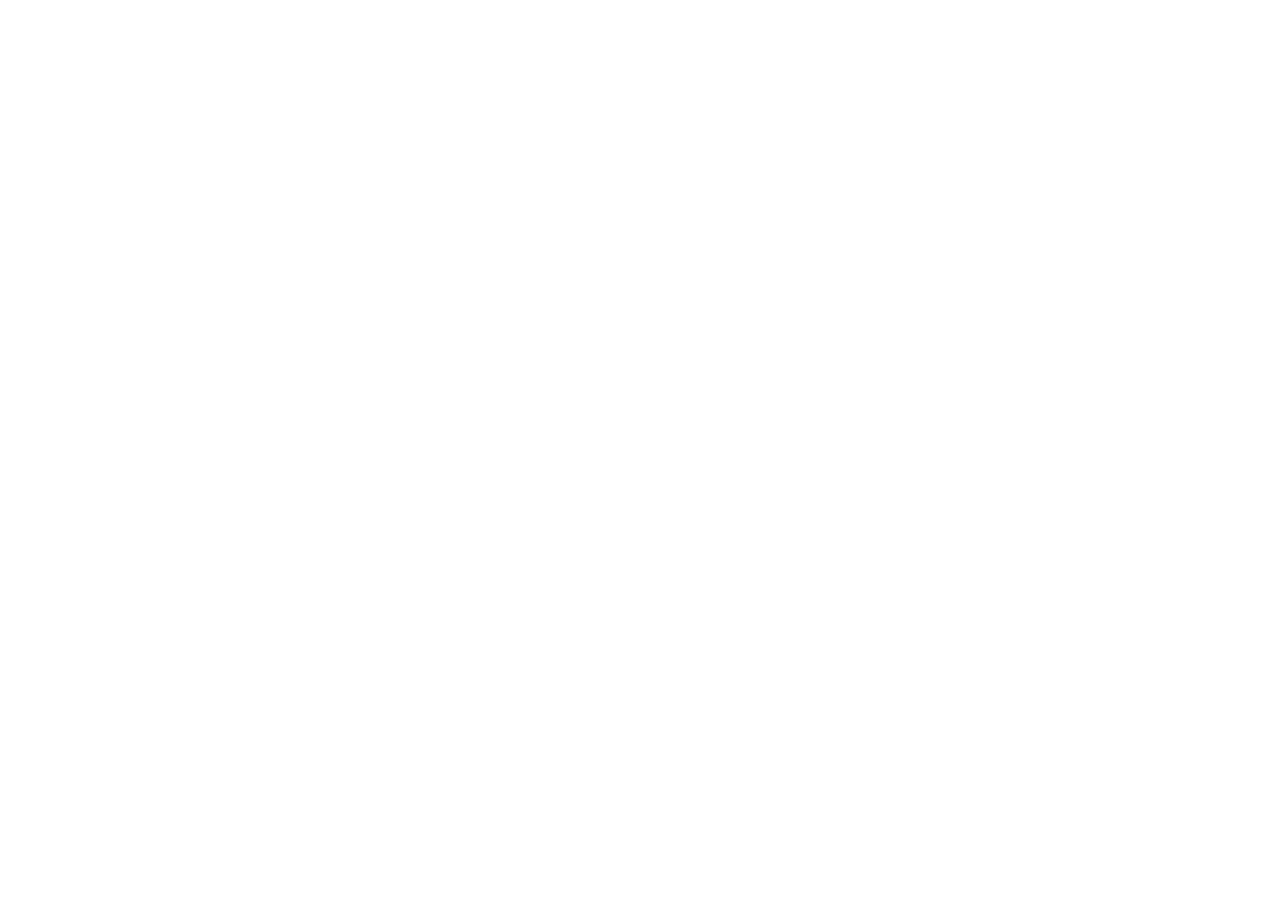
==== index.html @ 65391e6e "initialize" ====
<!DOCTYPE html>
<html lang="en">
<head>
    <meta charset="UTF-8">
    <meta name="viewport" content="width=device-width, initial-scale=1.0">
    <title>Document</title>
</head>
<body>
    
</body>
</html>
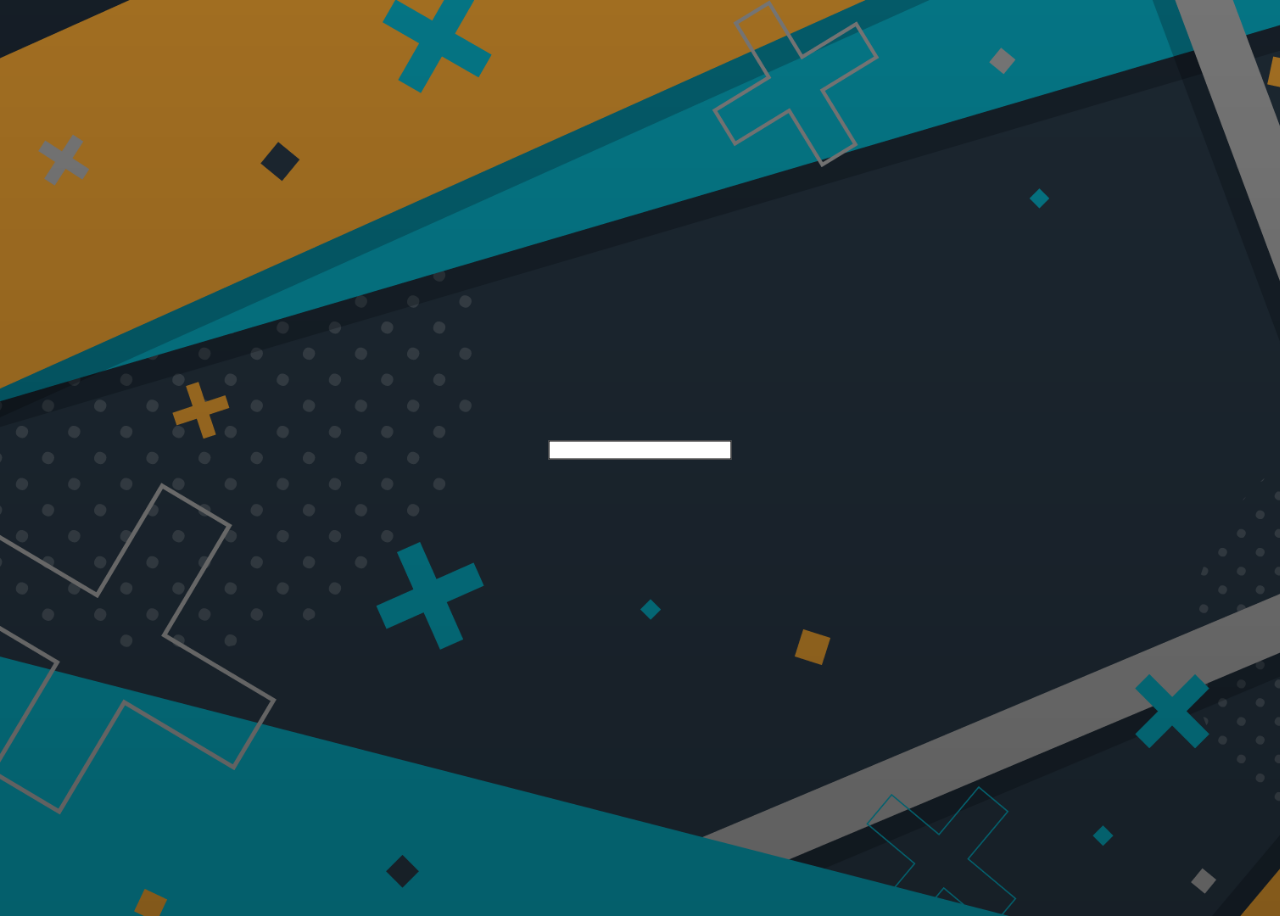
==== commit 17597f9f: "add entry page" ====
--- a/index.html
+++ b/index.html
@@ -1,11 +1,18 @@
 <!DOCTYPE html>
-<html lang="en">
+<html lang="ja">
+
 <head>
     <meta charset="UTF-8">
     <meta name="viewport" content="width=device-width, initial-scale=1.0">
-    <title>Document</title>
+    <title>G^2 : 仮置き</title>
+    <link rel="stylesheet" href="style.css">
 </head>
+
 <body>
-    
+    <main>
+        <input type="text" class="input-box">
+    </main>
+    <script src="./app.js"></script>
 </body>
+
 </html>--- a/style.css
+++ b/style.css
@@ -0,0 +1,26 @@
+* {
+    margin: none;
+    padding: none;
+}
+
+html{
+    overflow: hidden;
+    background-image: linear-gradient(#0000005e, #0000007c), url('./images/tech23.png');
+    background-size: cover;
+}
+
+main{
+    height: 100vh;
+    width: 100vw;
+}
+
+.input-box{
+    position: absolute;
+    top: 50%;
+    left: 50%;
+    transform: translate(-50%, -50%);
+    -webkit-transform: translate(-50%, -50%);
+    -ms-transform: translate(-50%, -50%);
+
+    border: 1px solid #000;
+}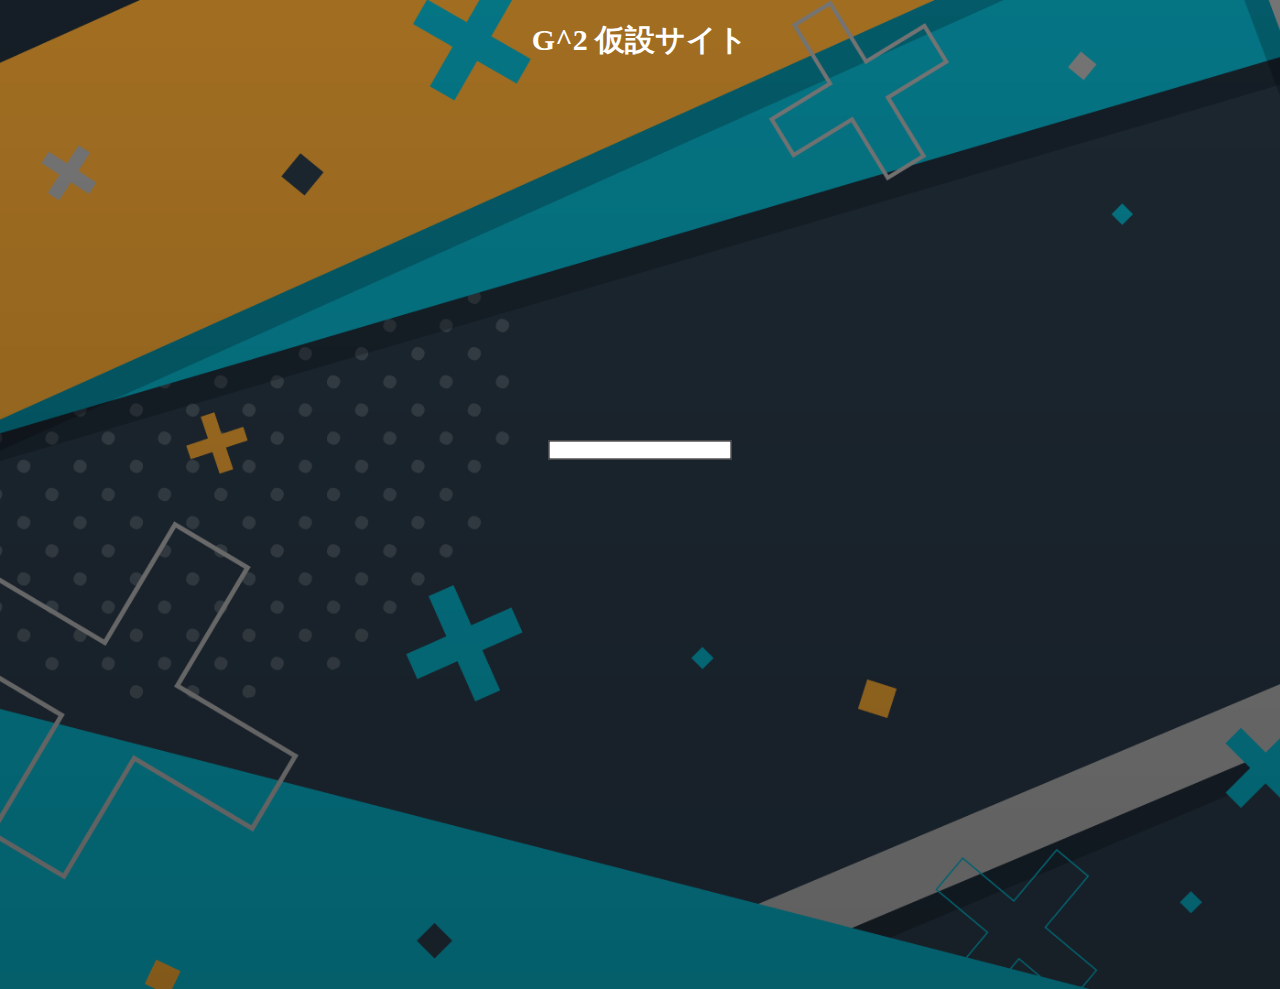
==== commit 1015f05a: "add title" ====
--- a/index.html
+++ b/index.html
@@ -4,11 +4,16 @@
 <head>
     <meta charset="UTF-8">
     <meta name="viewport" content="width=device-width, initial-scale=1.0">
-    <title>G^2 : 仮置き</title>
+    <title>G^2 : 仮設サイト</title>
     <link rel="stylesheet" href="style.css">
 </head>
 
 <body>
+    <header>
+        <h1>
+            G^2 仮設サイト
+        </h1>
+    </header>
     <main>
         <input type="text" class="input-box">
     </main>
--- a/style.css
+++ b/style.css
@@ -3,18 +3,32 @@
     padding: none;
 }
 
-html{
+html {
     overflow: hidden;
     background-image: linear-gradient(#0000005e, #0000007c), url('./images/tech23.png');
     background-size: cover;
 }
 
-main{
+body {
+    font-family: "游明朝";
+}
+
+h1 {
+    text-align: center;
+    font-size: 30px;
+    color: #fff;
+}
+
+/* main */
+
+main {
     height: 100vh;
     width: 100vw;
 }
 
-.input-box{
+
+
+.input-box {
     position: absolute;
     top: 50%;
     left: 50%;
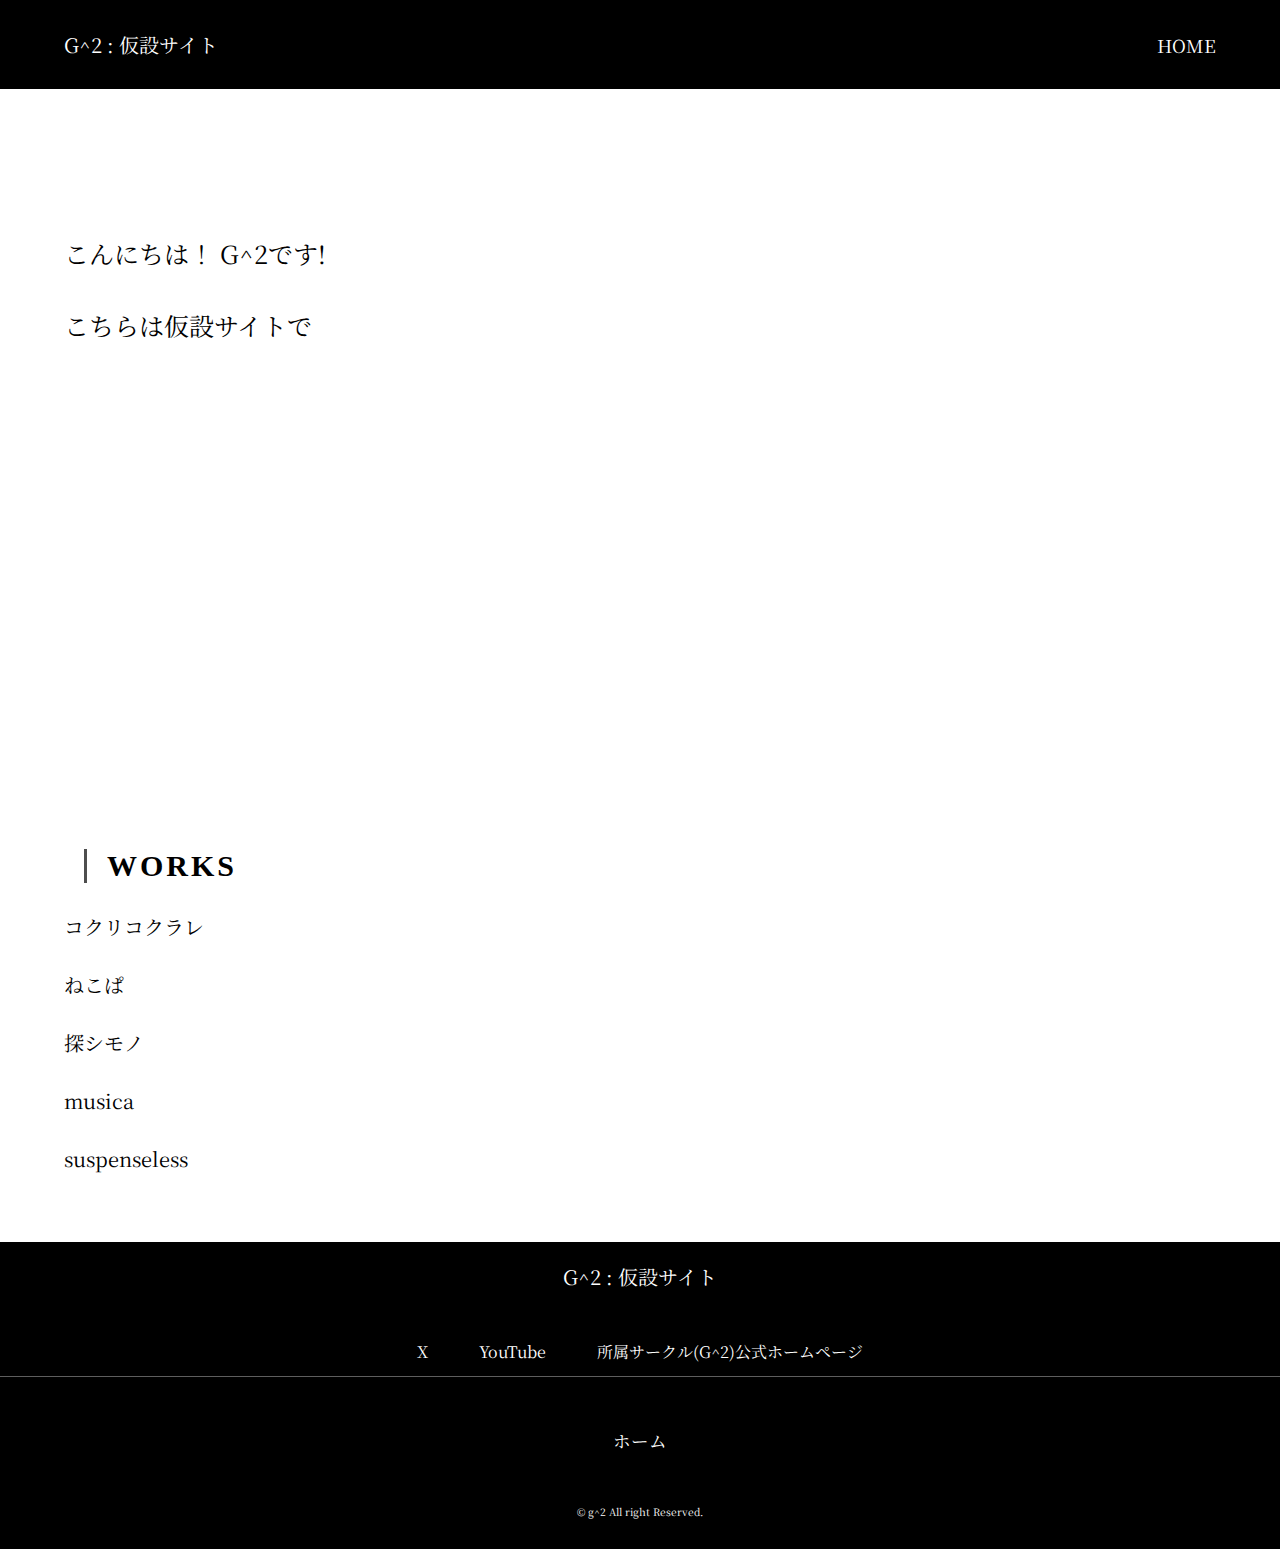
==== commit 720c75fa: "change site outline" ====
--- a/index.html
+++ b/index.html
@@ -6,17 +6,72 @@
     <meta name="viewport" content="width=device-width, initial-scale=1.0">
     <title>G^2 : 仮設サイト</title>
     <link rel="stylesheet" href="style.css">
+    <link rel="preconnect" href="https://fonts.googleapis.com">
+    <link rel="preconnect" href="https://fonts.gstatic.com" crossorigin>
+    <link href="https://fonts.googleapis.com/css2?family=Noto+Serif+JP:wght@200..900&display=swap" rel="stylesheet">
 </head>
 
 <body>
+    <!-- header -->
     <header>
-        <h1>
-            G^2 仮設サイト
-        </h1>
+        <div class="header-text">
+            <a href="./index.html">G^2 : 仮設サイト</a>
+        </div>
+        <ul class="header-links">
+            <li><a href="./index.html">HOME</a></li>
+        </ul>
     </header>
-    <main>
-        <input type="text" class="input-box">
-    </main>
+
+    <!-- main -->
+    <section class="main">
+        <div class="wrap">
+            <div class="main-text">
+                <p class="typing" data-speed="30">
+                    こんにちは！ G^2です! <br>
+                    こちらは仮設サイトです！
+                </p>
+            </div>
+        </div>
+    </section>
+
+    <!-- works -->
+    <section class="works">
+        <div class="wrap">
+            <h1>WORKS</h1>
+            <p><br>
+                <a href="http://g2yamanashi.web.fc2.com/kokurikokurare.html" target="_blank" rel="noopener noreferrer">コクリコクラレ</a><br><br>
+                <a href="http://g2yamanashi.web.fc2.com/nekopuzzle.html" target="_blank" rel="noopener noreferrer">ねこぱ</a><br><br>
+                <a href="http://g2yamanashi.web.fc2.com/sagashimono.html" target="_blank" rel="noopener noreferrer">探シモノ</a><br><br>
+                <a href="http://g2yamanashi.web.fc2.com/musica.html" target="_blank" rel="noopener noreferrer">musica</a><br><br>
+                <a href="http://g2yamanashi.web.fc2.com/suspenseless.html" target="_blank" rel="noopener noreferrer">suspenseless</a>
+                <br><br>
+            </p>
+        </div>
+    </section>
+
+    <!-- Footer -->
+    <footer class="footer">
+        <div class="footer-title">
+            G^2 : 仮設サイト
+        </div>
+
+        <p>外部リンク</p>
+        <ul class="main-links" id="outside-links">
+            <li> <a href="https://x.com/g2_yama" target="_blank" rel="noopener noreferrer"> X </a> </li>
+            <li> <a href="https://www.youtube.com/channel/UC1XMHED8EGZWsgyNz3e2OnA" target="_blank"
+                    rel="noopener noreferrer">
+                    YouTube </a> </li>
+            <li> <a href="http://g2yamanashi.web.fc2.com/index.html" target="_blank" rel="noopener noreferrer">
+                    所属サークル(G^2)公式ホームページ </a> </li>
+        </ul>
+
+        <ul class="main-links" id="inside-links">
+            <li> <a href="index.html">ホーム</a> </li>
+        </ul>
+
+        <p class="copyright"> © g^2 All right Reserved. <br><br>　</p>
+    </footer>
+
     <script src="./app.js"></script>
 </body>
 
--- a/style.css
+++ b/style.css
@@ -1,40 +1,235 @@
 * {
-    margin: none;
-    padding: none;
+    margin: 0;
+    padding: 0;
 }
 
 html {
-    overflow: hidden;
-    background-image: linear-gradient(#0000005e, #0000007c), url('./images/tech23.png');
-    background-size: cover;
-}
-
-body {
-    font-family: "游明朝";
+    overflow-x: hidden;
+}
+
+li {
+    list-style: none;
+}
+
+a {
+    text-decoration: none;
+    color: #000;
+}
+
+.wrap {
+    max-width: 1980px;
+    margin: 30px 5vw;
+    height: 100%;
 }
 
 h1 {
+    margin-left: 20px;
+    padding-left: 20px;
+    letter-spacing: 0.1em;
+
+    font-size: 30px;
+    font-weight: 700;
+
+    border-left: 3px #4e4e4e solid;
+}
+
+h2 {
+    margin-top: 2%;
+    padding: 0 1%;
+    font-size: 23px;
+    font-weight: 600;
+    border-bottom: 1px #00000065 solid;
+    font-family: "Noto Serif JP", serif;
+    font-optical-sizing: auto;
+}
+
+p{
+    font-size: 20px;
+    font-family: "Noto Serif JP", serif;
+    font-optical-sizing: auto;
+}
+
+.typing {
+    opacity: 0;
+}
+
+.typing.active {
+    opacity: 1;
+}
+
+/* header */
+header {
+    display: flex;
+    align-items: center;
+    justify-content: space-between;
+
+    max-width: 1980px;
+    width: 90%;
+    padding: 30px 5%;
+
+    font-family: "Noto Serif JP", serif;
+    font-optical-sizing: auto;
+
+    background: #000;
+}
+
+.header-text a {
+    font-size: 20px;
+
+    color: #ffffff;
+}
+
+.header-links {
+    display: flex;
+    align-items: center;
+}
+
+.header-links li {
+    padding-left: 20px;
+
+    font-size: 18px;
+}
+
+.header-links a {
+    position: relative;
+
+    color: #ffffff;
+}
+
+.header-links a::after {
+    position: absolute;
+    left: -10%;
+    content: '';
+    width: 120%;
+    height: 1px;
+    background-color: rgb(255, 255, 255);
+    bottom: -1px;
+    transform: scale(0, 1);
+    transform-origin: right top;
+    transition: transform 1s;
+}
+
+.header-links a:hover::after {
+    transform: scale(1, 1);
+    transform-origin: left top;
+}
+
+/* main */
+.main {
+    position: relative;
+    height: 670px;
+
+    background-color: #ffffff;
+}
+
+.main-text {
+    margin: 0 auto;
+    padding-top: 80px;
+    padding-bottom: 30px;
+}
+
+.main-text p{
+    font-size: 25px;
+}
+
+/* works */
+.works::after {
+    position: absolute;
+    left: 0;
+    content: '';
+    width: 100%;
+    height: 1px;
+    background-color: rgb(0, 0, 0);
+    top: -20px;
+    transform: scale(0, 1);
+    transform-origin: right top;
+    transition: transform 1.5s;
+}
+
+.works:hover::after {
+    transform: scale(1, 1);
+    transform-origin: left top;
+}
+
+.works {
+    position:relative;
+    margin-top: 60px;
+}
+
+.works a{
+    transition: 0.3s;
+}
+
+.works a:hover{
+    color: rgb(228, 190, 133);
+}
+
+
+/* footer */
+.footer {
+    background-color: #000;
+    margin-top: 40px;
+    font-family: "Noto Serif JP", serif;
+    font-optical-sizing: auto;
+}
+
+.footer .copyright {
+    z-index: 2;
     text-align: center;
-    font-size: 30px;
+    font-size: 0.8vw;
+    color: #ffffff;
+    margin-top: 4%;
+}
+
+.footer .main-links {
+    display: flex;
+    align-items: center;
+    justify-content: center;
+
+    color: #ffffff;
+}
+
+.footer .main-links li {
+    margin: 0 2vw;
+}
+
+.footer #inside-links li {
+    font-size: 1.1rem;
+}
+
+.footer .footer-title {
+    display: flex;
+    justify-content: center;
+    margin-bottom: 20px;
+    padding-top: 20px;
+
     color: #fff;
-}
-
-/* main */
-
-main {
-    height: 100vh;
-    width: 100vw;
-}
-
-
-
-.input-box {
-    position: absolute;
-    top: 50%;
-    left: 50%;
-    transform: translate(-50%, -50%);
-    -webkit-transform: translate(-50%, -50%);
-    -ms-transform: translate(-50%, -50%);
-
-    border: 1px solid #000;
+    font-size: 20px;
+}
+
+.footer .footer-link-text {
+    padding-top: 2%;
+    margin-bottom: 1%;
+    text-align: center;
+    color: #fff;
+    border-top: 1px #ffffff5e solid;
+    font-weight: 600;
+}
+
+#outside-links {
+    margin-bottom: 4%;
+    border-bottom: 1px #ffffff5e solid;
+}
+
+#outside-links li {
+    margin-bottom: 1%;
+}
+
+.footer a {
+    transition: 0.3s;
+    color: #fff;
+}
+
+.footer a:hover {
+    opacity: 0.5;
 }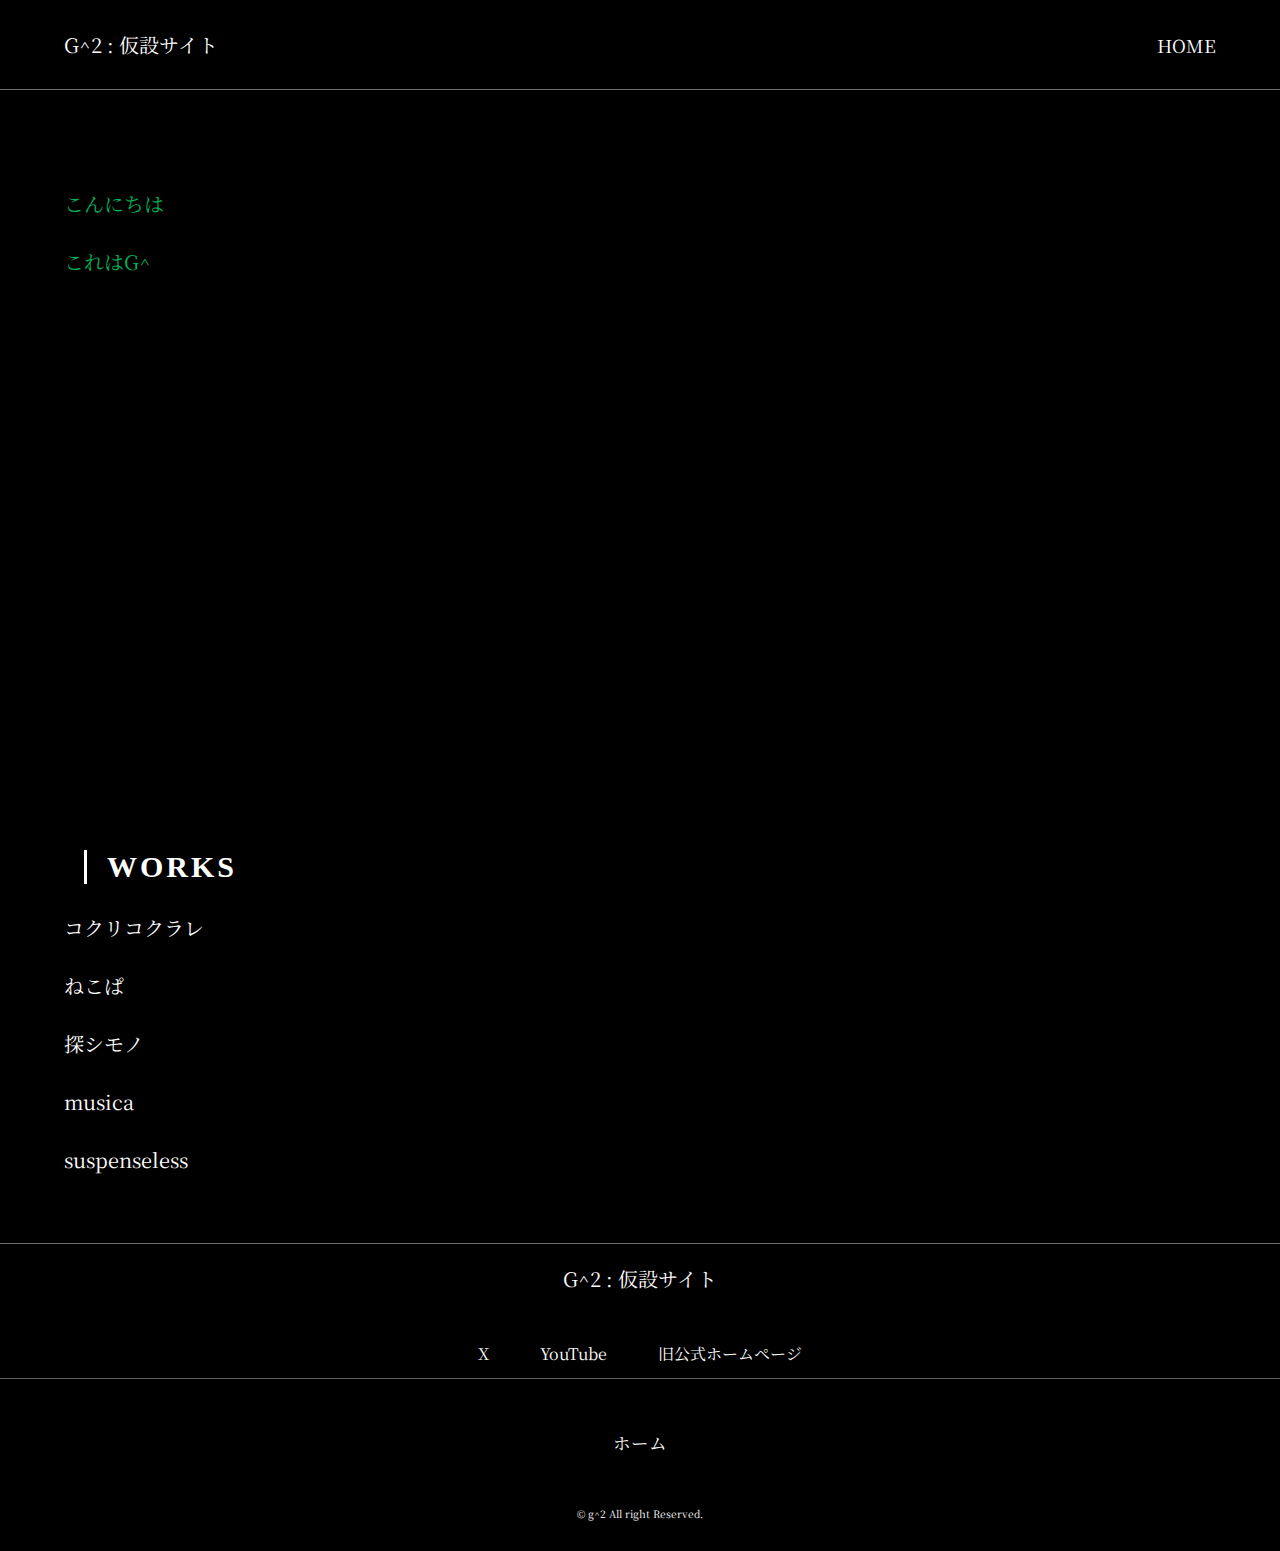
==== commit d0e3cae0: "仮設サイトを更新" ====
--- a/index.html
+++ b/index.html
@@ -27,8 +27,13 @@
         <div class="wrap">
             <div class="main-text">
                 <p class="typing" data-speed="30">
-                    こんにちは！ G^2です! <br>
-                    こちらは仮設サイトです！
+                    こんにちは<br>
+                    これはG^2の仮設サイトになっています。<br>
+                    正式なサイトが生成されるまでしばらくお待ち下さい。<br><br>
+                    なお、以下に旧ホームページ内の作品紹介ページに移行するリンクを載せておきます。<br><br>
+                    また、ここで簡単に私たちの活動について紹介します。<br>
+                    私たちは G^2(ジーツー) といって、山梨大学甲府キャンパスで活動している一次創作サークルです。<br>
+                    現在は主に、ゲーム制作を行っています。では。
                 </p>
             </div>
         </div>
@@ -55,14 +60,14 @@
             G^2 : 仮設サイト
         </div>
 
-        <p>外部リンク</p>
+        <p><br></p>
         <ul class="main-links" id="outside-links">
             <li> <a href="https://x.com/g2_yama" target="_blank" rel="noopener noreferrer"> X </a> </li>
             <li> <a href="https://www.youtube.com/channel/UC1XMHED8EGZWsgyNz3e2OnA" target="_blank"
                     rel="noopener noreferrer">
                     YouTube </a> </li>
             <li> <a href="http://g2yamanashi.web.fc2.com/index.html" target="_blank" rel="noopener noreferrer">
-                    所属サークル(G^2)公式ホームページ </a> </li>
+                    旧公式ホームページ </a> </li>
         </ul>
 
         <ul class="main-links" id="inside-links">
--- a/style.css
+++ b/style.css
@@ -7,13 +7,17 @@
     overflow-x: hidden;
 }
 
+body {
+    background-color: #000;
+}
+
 li {
     list-style: none;
 }
 
 a {
     text-decoration: none;
-    color: #000;
+    color: #ffffff;
 }
 
 .wrap {
@@ -29,8 +33,9 @@
 
     font-size: 30px;
     font-weight: 700;
-
-    border-left: 3px #4e4e4e solid;
+    color: #ffffff;
+
+    border-left: 3px #ffffff solid;
 }
 
 h2 {
@@ -38,7 +43,7 @@
     padding: 0 1%;
     font-size: 23px;
     font-weight: 600;
-    border-bottom: 1px #00000065 solid;
+    border-bottom: 1px #ffffff solid;
     font-family: "Noto Serif JP", serif;
     font-optical-sizing: auto;
 }
@@ -47,6 +52,8 @@
     font-size: 20px;
     font-family: "Noto Serif JP", serif;
     font-optical-sizing: auto;
+
+    color: #00b45a;
 }
 
 .typing {
@@ -71,6 +78,7 @@
     font-optical-sizing: auto;
 
     background: #000;
+    border-bottom: #6b6b6b solid 1px;
 }
 
 .header-text a {
@@ -119,17 +127,17 @@
     position: relative;
     height: 670px;
 
-    background-color: #ffffff;
+    background-color: #000000;
 }
 
 .main-text {
     margin: 0 auto;
-    padding-top: 80px;
+    padding-top: 40px;
     padding-bottom: 30px;
 }
 
 .main-text p{
-    font-size: 25px;
+    font-size: 20px;
 }
 
 /* works */
@@ -171,6 +179,8 @@
     margin-top: 40px;
     font-family: "Noto Serif JP", serif;
     font-optical-sizing: auto;
+
+    border-top: #6b6b6b solid 1px;
 }
 
 .footer .copyright {
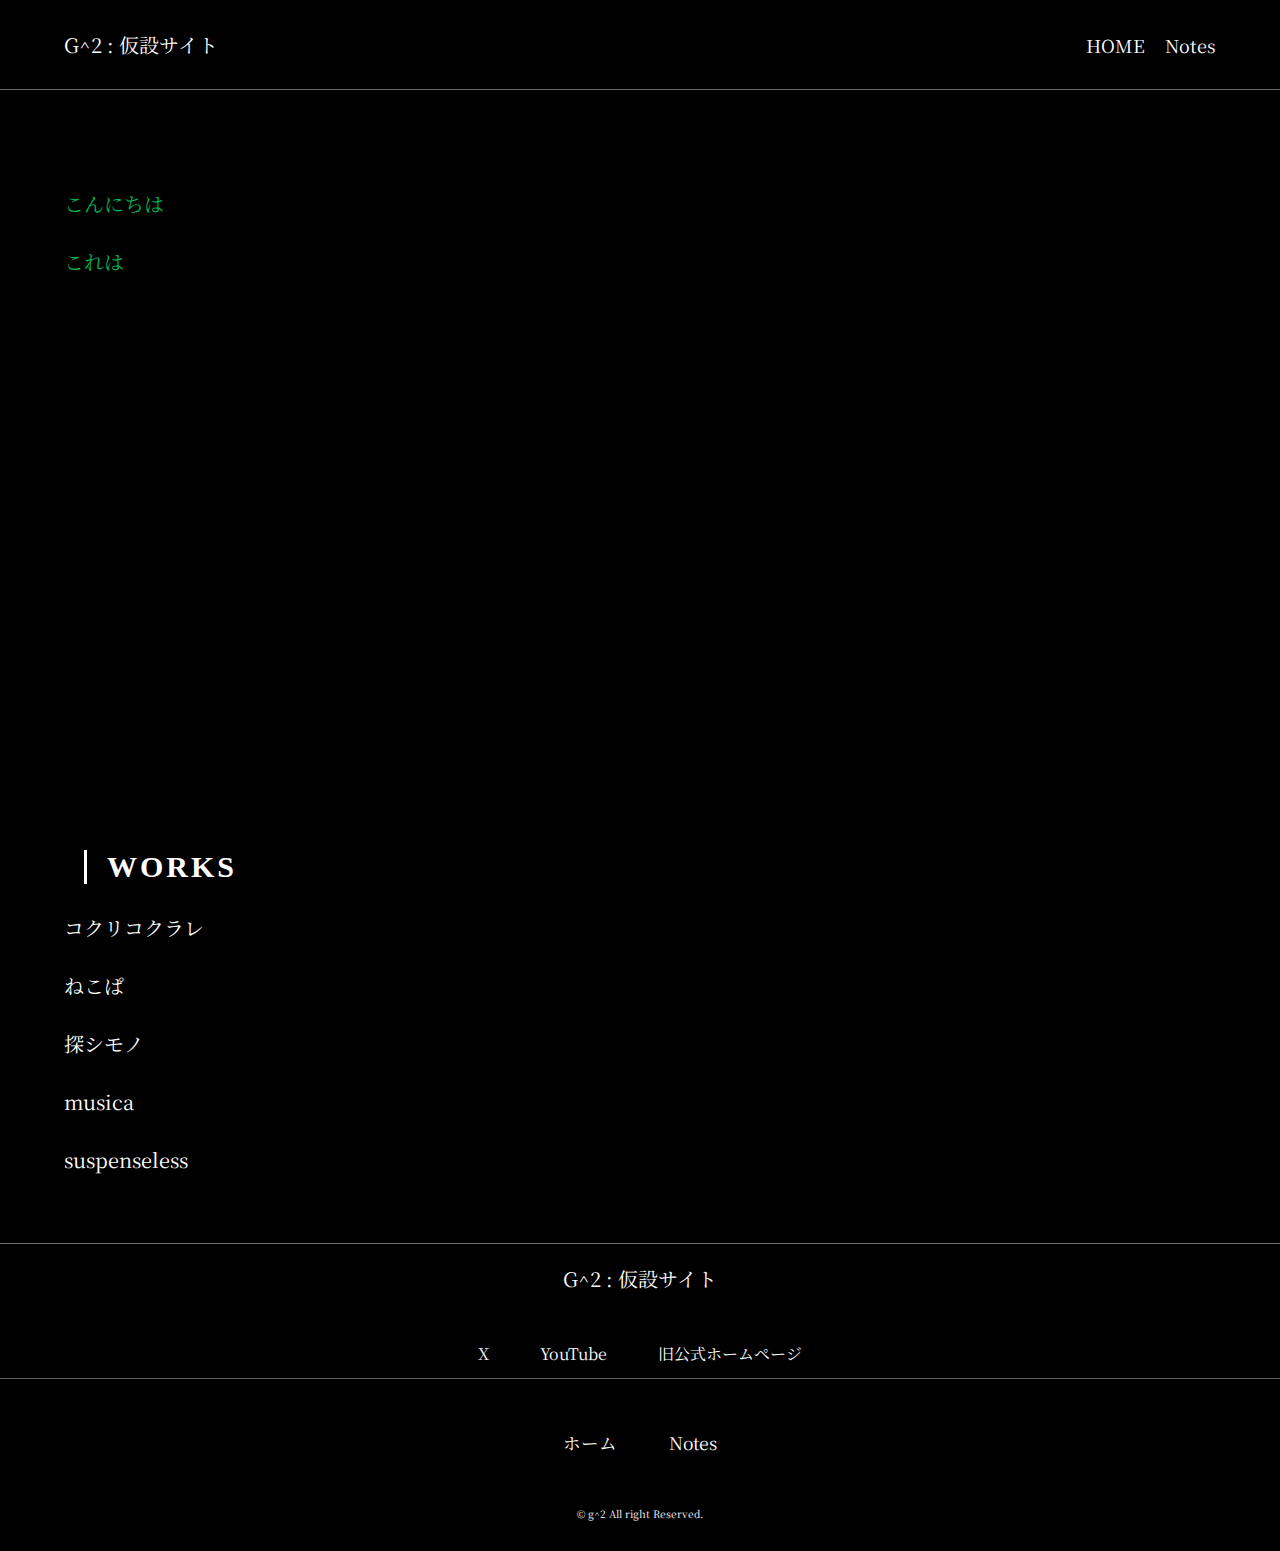
==== commit b0398d58: "Notesページを作成" ====
--- a/index.html
+++ b/index.html
@@ -19,6 +19,7 @@
         </div>
         <ul class="header-links">
             <li><a href="./index.html">HOME</a></li>
+            <li><a href="./Notes/index.html">Notes</a></li>
         </ul>
     </header>
 
@@ -72,6 +73,7 @@
 
         <ul class="main-links" id="inside-links">
             <li> <a href="index.html">ホーム</a> </li>
+            <li><a href="./Notes/index.html">Notes</a></li>
         </ul>
 
         <p class="copyright"> © g^2 All right Reserved. <br><br>　</p>
